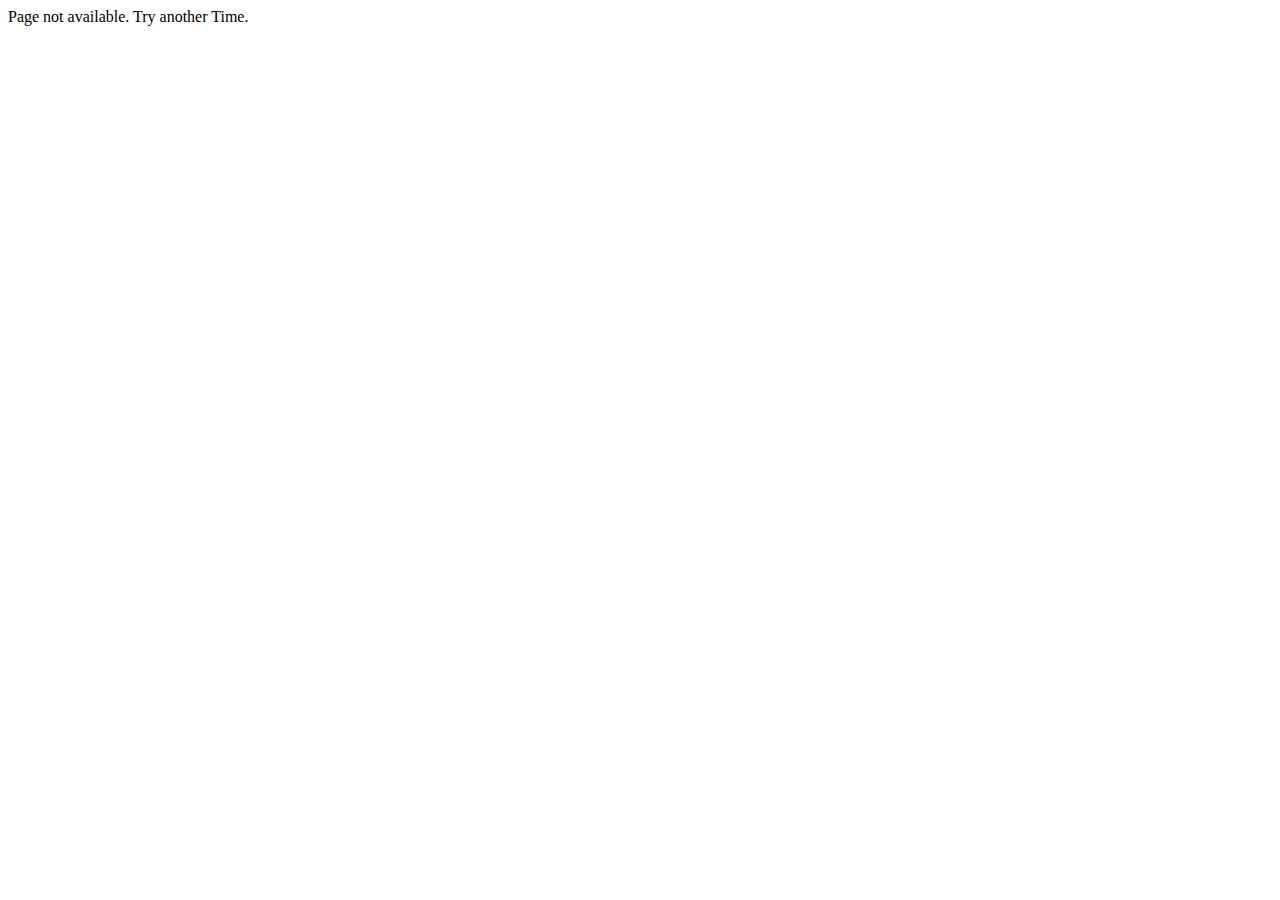
==== services.html @ 03a9dbe8 "added more functionalities" ====
<!DOCTYPE html>
<html lang="en">
<head>
    <meta charset="UTF-8">
    <meta name="viewport" content="width=device-width, initial-scale=1.0">
    <title>www.services.com</title>
</head>
<body>
    Page not available. Try another Time.
</body>
</html>
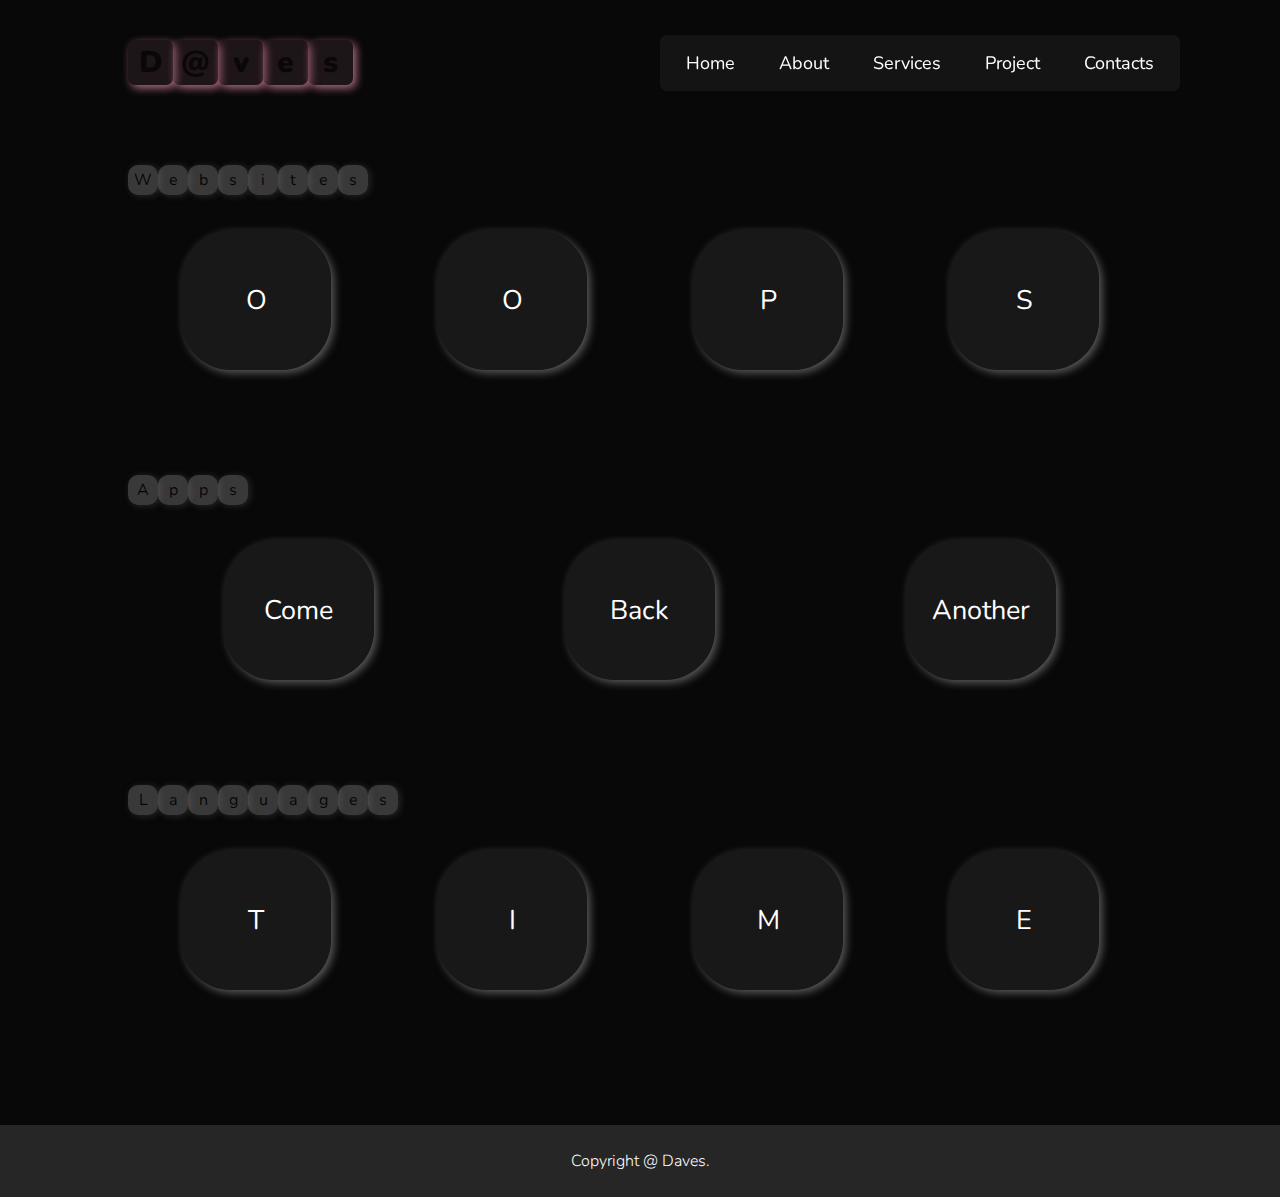
==== commit dd49b7e1: "refractor:added services page" ====
--- a/services.html
+++ b/services.html
@@ -4,8 +4,165 @@
     <meta charset="UTF-8">
     <meta name="viewport" content="width=device-width, initial-scale=1.0">
     <title>www.services.com</title>
+    <link rel="stylesheet" href="css.css">
+    <link rel="shortcut icon" href="images/profile.png" type="image/x-icon">
+    <link rel="preconnect" href="https://fonts.googleapis.com">
+    <link rel="preconnect" href="https://fonts.gstatic.com" crossorigin>
+    <link href="https://fonts.googleapis.com/css2?family=Nunito:ital,wght@1,700&display=swap" rel="stylesheet">
+    <style>
+        .logo{
+        width:80px;
+        background-color: #535151b7;
+        border-radius: 60%;
+        }
+    </style>
 </head>
 <body>
-    Page not available. Try another Time.
+        <div class="navbar"> 
+            <nav>
+                <div class="my name">
+                    <div class="d me">
+                        D
+                    </div>
+                    <div class="a me">
+                        @
+                    </div>
+                    <div class="v me">
+                        v
+                    </div>
+                    <div class="e me">
+                        e
+                    </div>
+                    <div class="s me">
+                        s
+                    </div>
+                </div>
+                <div class="tags">
+                    <ul id="ul">
+                        <li><a href="index.html#">Home</a></li>
+                        <li><a href="index.html#about">About</a></li>
+                        <li><a href="index.html#services">Services</a></li>
+                        <li><a href="index.html#project">Project</a></li>
+                        <li><a href="index.html#content">Contacts</a></li>
+                        <img src="images/close_icon.png" alt="" id="hide" class="navbtn" onclick="hideNav()">
+                    </ul>
+                    <img src="images/menu_icon.png" alt="" id="show" class="navbtn" onclick="showNav()">
+                </div>
+            </nav>
+        </div>
+        <div class="container">
+            <!-- ---------my name------- -->
+            <!-- <div class="my name">
+                <div class="d me">
+                    D
+                </div>
+                <div class="a me">
+                    @
+                </div>
+                <div class="v me">
+                    v
+                </div>
+                <div class="e me">
+                    e
+                </div>
+                <div class="s me">
+                    s
+                </div>
+            </div> -->
+
+            <!-- ---------service name(web) ------- -->
+            <div id="web">
+                <div class="service_name name">
+                    <div class="w me">W</div>
+                    <div class="e me">e</div>
+                    <div class="b me">b</div>
+                    <div class="s me">s</div>
+                    <div class="i me">i</div>
+                    <div class="t me">t</div>
+                    <div class="e me">e</div>
+                    <div class="s me">s</div>
+                </div>
+                <!-- ----------individual services(web)---------- -->
+                <div class="service website">
+                    <div class="portfolio web ind">O</div>
+                    <div class="facts web ind">O</div>
+                    <div class="church web ind">P</div>
+                    <div class="shopping web ind">S</div>
+                </div>
+            </div>
+        <!-- ----------------------app__------------------------ -->
+            <!-- ---------service name(app) ------- -->
+            <div id="app">
+                <div class="service_name name app">
+                    <div class="a me">
+                        A
+                    </div>
+                    <div class="p me">
+                        p
+                    </div>
+                    <div class="p me">
+                        p
+                    </div>
+                    <div class="s me">
+                        s
+                    </div>
+                    </div>
+                <!-- ----------individual services(app)---------- -->
+        
+                <div class="service application">
+                    <div class="portfolio web ind">Come</div>
+                    <div class="facts web ind">Back</div>
+                    <div class="church web ind">Another</div> 
+
+                </div>
+            </div>
+            <!-- ----------------------languages__------------------------ -->
+            <!-- ---------service name(languages) ------- -->
+            <div id="lang">
+                <div class="service_name name">
+                    <div class="l me">
+                        L
+                    </div>
+                    <div class="a me">
+                        a
+                    </div>
+                    <div class="n me">
+                        n
+                    </div>
+                    <div class="g me">
+                        g
+                    </div>
+                    <div class=" u me">
+                        u
+                    </div>
+                    <div class="a me">
+                        a
+                    </div>
+                    <div class="g me">
+                        g
+                    </div>
+                    <div class="e me">
+                        e
+                    </div>
+                    <div class="s me">
+                        s
+                    </div>
+                </div>
+
+                <!-- ----------individual services(languages)---------- -->
+                
+                <div class="service language">
+                    <div class="python web ind">T</div>
+                    <div class="js web ind">I</div>
+                    <div class="react web ind">M</div>
+                    <div class="church web ind">E</div>
+                
+                </div>
+            </div>
+        </div>
+
+    <div class="footer">
+        <p>Copyright @ Daves.</p>
+    </div>
 </body>
 </html>--- a/css.css
+++ b/css.css
@@ -0,0 +1,551 @@
+*{
+	margin:0;
+	padding:0;
+	font-family: 'Nunito',
+			sans-serif;
+	box-sizing:  border-box;
+}
+
+body{
+	background: #080808;
+	color: #fff;
+}
+
+#header{
+	width: 100%;
+	height: 100vh;
+	background-size: cover;
+	background-repeat: no-repeat;
+}
+
+.container, nav{
+	padding: 10px  10%;}
+
+
+nav{
+	display: flex;
+	align-items: center;
+	justify-content: space-between;
+	flex-wrap: wrap;	
+}
+nav .tags{
+	position: fixed;
+	right: 100px;
+	z-index: 1;
+	padding: 6px;
+	background: #2726266c;
+	border-radius: 7px;
+
+}
+
+.logo{
+	width:130px;
+	background-color: #535151b7;
+	border-radius: 60%;
+}
+nav ul li{
+	display: inline-block;
+	list-style: none;
+	margin: 10px 20px;
+	
+}
+
+nav ul li a{
+	color:#fff;
+	text-decoration: none;
+	font-size: 18px;
+	position: relative;
+	transition: 0.5s;
+}
+nav ul li a::after {
+	content: "";
+	width: 0;
+	height: 3px;
+	background: #ff004f;
+	position: absolute;
+	left: 0; 
+	bottom: -6px;
+	transition: 0.5s;
+}
+nav ul li a:hover::after{
+	width: 100%;
+	
+}
+.navbtn{
+	width: 20px;
+	height: 20px;
+	display: none;
+	color: #fff;
+	background-color: #fff;
+}
+.hresource{
+	/* background: #f14b80; */
+	display: flex;
+	justify-content: space-between;
+}
+.header-text{
+	margin-top: 10%;
+	font-size: 15px;
+}
+.header-text h1{
+	font-family: gabriola;
+	font-size: 50px;
+	margin-top: 20px;
+	font-weight: bold;
+}
+.header-text h1 span{
+	color:#ff004f;
+}
+
+.profile_picture{
+	margin-top: 10px;
+	margin-left: 30px;
+	width: 420px;
+	
+}
+.profile_picture img{
+	border-radius: 20%;
+	width: 100%;
+	transition: all 0.4s;
+}
+.profile_picture img:hover{
+	transform: scale(1.23);
+}
+
+
+
+/* -------------about------ */
+
+#about{
+	padding: 80px 10%;
+	color: #ababab;
+}
+.row{
+	display: flex;
+	justify-content: space-between;
+	flex-wrap: wrap;
+}
+.about-col-1{
+	flex-basis: 35%;
+	background-color: #f192b0;
+	background: url(images/profile.png);
+	background-repeat: no-repeat;
+	background-size: cover;
+}
+.about-col-1 img{
+	width: 100%;
+	border-radius: 15px;
+	display: none;
+}
+
+.about-col-2{
+	flex-basis: 60%;
+
+}
+.subtitle{
+	font-size: 60px;
+	font-weight: 600;
+	color: #fff;
+}
+.tabtitle{
+	display: flex;
+	margin: 20px 0 40px;
+}
+.tablinks{
+	margin-right: 50px;
+	font-size: 18px;
+	font-weight: 500;
+	cursor: pointer;
+	position: relative;
+}
+.tablinks::after{
+	content: "";
+	height: 3px;
+	width: 0;
+	background: #ff004f;
+	position:absolute;
+	left: 0;
+	bottom: -8px;
+	transition: 0.5s;
+}
+.tablinks.active-link::after{
+	width: 100%;
+}
+.tab-contents ul li{
+	list-style-type: none;
+	margin: 10px 0;
+}
+.tab-contents ul li span{
+	color:#f192b0;
+	font-size: 14px;
+}
+.tab-contents{
+	display: none;
+}
+.tab-contents.active-tab{
+	display: block;
+}
+
+/* -------------------services----------- */
+
+#services{
+	padding: 30px 0px;
+}
+.services-list, .work-list{
+	display: grid;
+	grid-template-columns: repeat(auto-fit, minmax(250px, 1fr));
+	grid-gap: 40px;
+	margin-top: 50px;
+	
+
+}
+.services-list div{
+	background: #262626;
+	padding: 40px;
+	font-size: 13px;
+	font-weight: 300;
+	transition: background 0.7s, transform 0.5s;
+	border-radius: 10px;
+}
+.services-list div h2{
+	margin-top: 80px;
+	font-size: 30px;
+	font-weight: 500;
+	margin-bottom: 15px;
+}
+.services-list div a{
+	text-decoration: none;
+	color: #fff;
+	font-size: 12px;
+	margin-top: 20px;
+	display: inline-block;
+	padding: 4px;
+	background: #8d7f84;
+	border-radius: 4px;
+	box-shadow: 2px 2px 2px rgba(0,0,0,0.5);
+}
+
+.services-list div:hover{
+	background: #ff004f;
+	transform: translate3d(-10px, -12px, 0);
+}
+.services-list div:hover a{
+	background: #f192b0;
+}
+.services-list div a:hover {
+	background: #f03d76;
+}
+/* what I do */
+#project{
+	padding: 50px 0;
+}
+.work{
+	border-radius: 10px;
+	position: relative;
+	overflow: hidden;
+	height: 80%;
+}
+.work img{
+	width: 100%;
+	border-radius: 10px;
+	display: block;
+	height: 100%;
+	transition: transform 0.5s;
+}
+.work:hover{
+	display: block;
+}
+
+.layer{
+	width: 100%;
+	height: 0;
+	background: linear-gradient(rgba(0,0,0,0.5), #ff004f);
+	border-radius: 10px;
+	position: absolute;
+	bottom: 0;
+	left: 0;
+	display: flex;
+	align-items: center;
+	justify-content: center;
+	flex-direction: column;
+	padding: 0 40px;
+	text-align: center;
+	font-size: 14px;
+	transition: height 0.5s;
+}
+
+.layer h3{
+	font-weight: 500;
+	margin-bottom: 20px;
+}
+.layer a{
+	margin-top: 20px;
+	color: #ff004f;
+	text-decoration: none;
+	font-size: 18px;
+	line-height: 60px;
+	background: #fff;
+	width: 60px;
+	height: 60px;
+	border-radius: 50%;
+	text-align: center;
+}
+.work:hover > img{
+	transform: scale(1.1);
+}
+.work:hover .layer{
+	height: 100%;
+}
+
+.layer img{
+	transition: all 0.5s;
+}
+
+.layer img:hover {
+	transform: scale(0.95);
+}
+
+.btn{
+	display: block;
+	margin: 50px auto;
+	width: fit-content;
+	border: 1px solid #f14b80;
+	padding: 14px 50px;
+	border-radius: 6px;
+	background: #f14b80;
+	text-decoration: none;
+	color: #fff;
+	transition: background 0.5s;
+}
+.btn:hover{
+	background-color: #ff004f;
+}
+/* -------content------- */
+.contact-left img{
+	margin-right: 15px;
+	width: 25px;
+	height: 25px;
+	border-radius: 10px;
+}
+.contact-left{
+	flex-basis: 35%;
+}
+.contact-left .btn{
+	pointer-events: none;
+}
+
+.contact-right{
+	flex-basis: 60%;
+}
+.contact-left p{
+	margin-top: 30px;
+}
+.info{
+	margin-top: 30px;
+}
+.info img{
+	display: inline-block;
+	transition: transform 0.5s;
+}
+.info img:hover{
+	transform:translateY(-4px);
+}
+.contact-right form{
+	width: 100%;
+}
+form input, form textarea{
+	width: 100%;
+	border:0;
+	outline: none;
+	background: #262626;
+	padding: 15px;
+	margin: 15px 0;
+	color: #fff;
+	font-size: 18px;
+	border-radius: 6px;
+	resize:none;
+}
+form .btn{
+	margin: 20px 0;
+	padding: 14px 60px;
+	cursor: pointer;
+	font-size: 18px;
+	
+}
+
+/* ------------------footer---------------- */
+.footer{
+	width: 100%;
+	text-align: center;
+	padding: 25px 0;
+	background: #262626;
+	font-weight: 300;
+	margin-top: 20px;
+}
+
+
+
+
+/* -----------+___________SERVICES.HTML_________+---------------------------- */
+
+.service, .name {
+	display: flex;
+	flex-wrap: wrap;
+	margin: 30px 0;
+	align-items: center;
+}
+
+.name .me {
+	display: flex;
+	align-items: center;
+	justify-content: center;
+	height: 30px;
+	width: 30px;
+	background: #4d313b54;
+	border-radius: 7px;
+	box-shadow: 3px 3px 9px #f192b0bb;
+	color: #000000e7;
+
+}
+.my .me {
+	height: 45px;
+	width: 45px;
+	font-size: 30px;
+	color: #000000ab;
+	font-weight: 900;
+}
+
+#web, #app, #lang{
+	margin-bottom: 100px;
+}
+
+/* .service_name{
+	background: #4242425b;
+	border-radius: 7px;
+	box-shadow: 3px 3px 9px #8b797f7c;
+} */
+.service_name .me{
+	background: #9492925b;
+	border-radius: 10px;
+	box-shadow: 2px 1px 7px #4b4a4b7c;
+}
+.service{
+	justify-content: space-around;
+}
+
+.service .ind{
+	margin:5px;
+	height: 140px;
+	width: 150px;
+	background: #2e2e2e70;
+	border-radius: 50px;
+	box-shadow: 3px 3px 9px #5c5a5b;
+	transition: all 0.3s ease-in-out;
+	display: flex;
+	justify-content: center;
+	align-items: center;
+	font-size: 27px;
+}
+
+.service .ind:hover{
+	background: #2e2e2e27;
+	transform:skew(-1deg ,-1deg);
+	font-size: 38px;
+	border-radius: 7px;
+}
+
+
+
+
+
+
+
+/* -----------------------------for small screen--------------------------------- */ 
+@media only screen and (max-width: 810px){
+	#header{
+		background: url("images/serious.jpg");
+		background-repeat: no-repeat;
+		background-position: 110px 100px;
+		background-size: contain;
+	}
+	.profile_picture{
+		display: none;
+	}
+	.container{
+		padding: 0;
+		margin: 10px;
+	}
+
+	.header-text{
+		margin: 0;
+		padding: 0;
+		width:210px;
+		height: fit-content;
+		overflow: hidden;
+		border-radius: 10px;
+		font-size: 16px;
+		background: #313131;
+	}
+	.header-text h1{
+		font-size: 30px;
+	}
+	.header-text > p{
+		font-style: italic;
+	}
+	.navbtn{
+		display: block;
+	}
+	#show{
+		position: fixed;
+		right: 12px;
+		top: 12px;
+	}
+	nav ul{
+		background: #ff004f;
+		position: fixed;
+		top: 0;
+		right: -200px;
+		width: 200px;
+		height: 100vh;
+		padding-top: 50px;
+		z-index: 2;
+	}
+	nav ul li{
+		display: block;
+		margin: 25px;
+	}
+	nav ul .navbtn{
+		position: absolute;
+		top: 25px;
+		left: 25px;
+		cursor: pointer;
+	}
+	/* -----------about responsive -------- */
+	.about-col-1 img{
+		width: 320px;
+		height: auto;
+	}
+}
+
+
+
+
+
+
+
+/* optional
+.right {
+	position: absolute;
+	left: 0px;
+	width: 250px;
+	border: 3px solid #73AD21;
+	padding: 10px;
+  }  
+div.right::first-line {
+	color: #0000ff;
+	font-variant: small-caps;
+  }
+div.right::first-letter {
+	color: #ff0000;
+	font-size: xx-large;
+  } */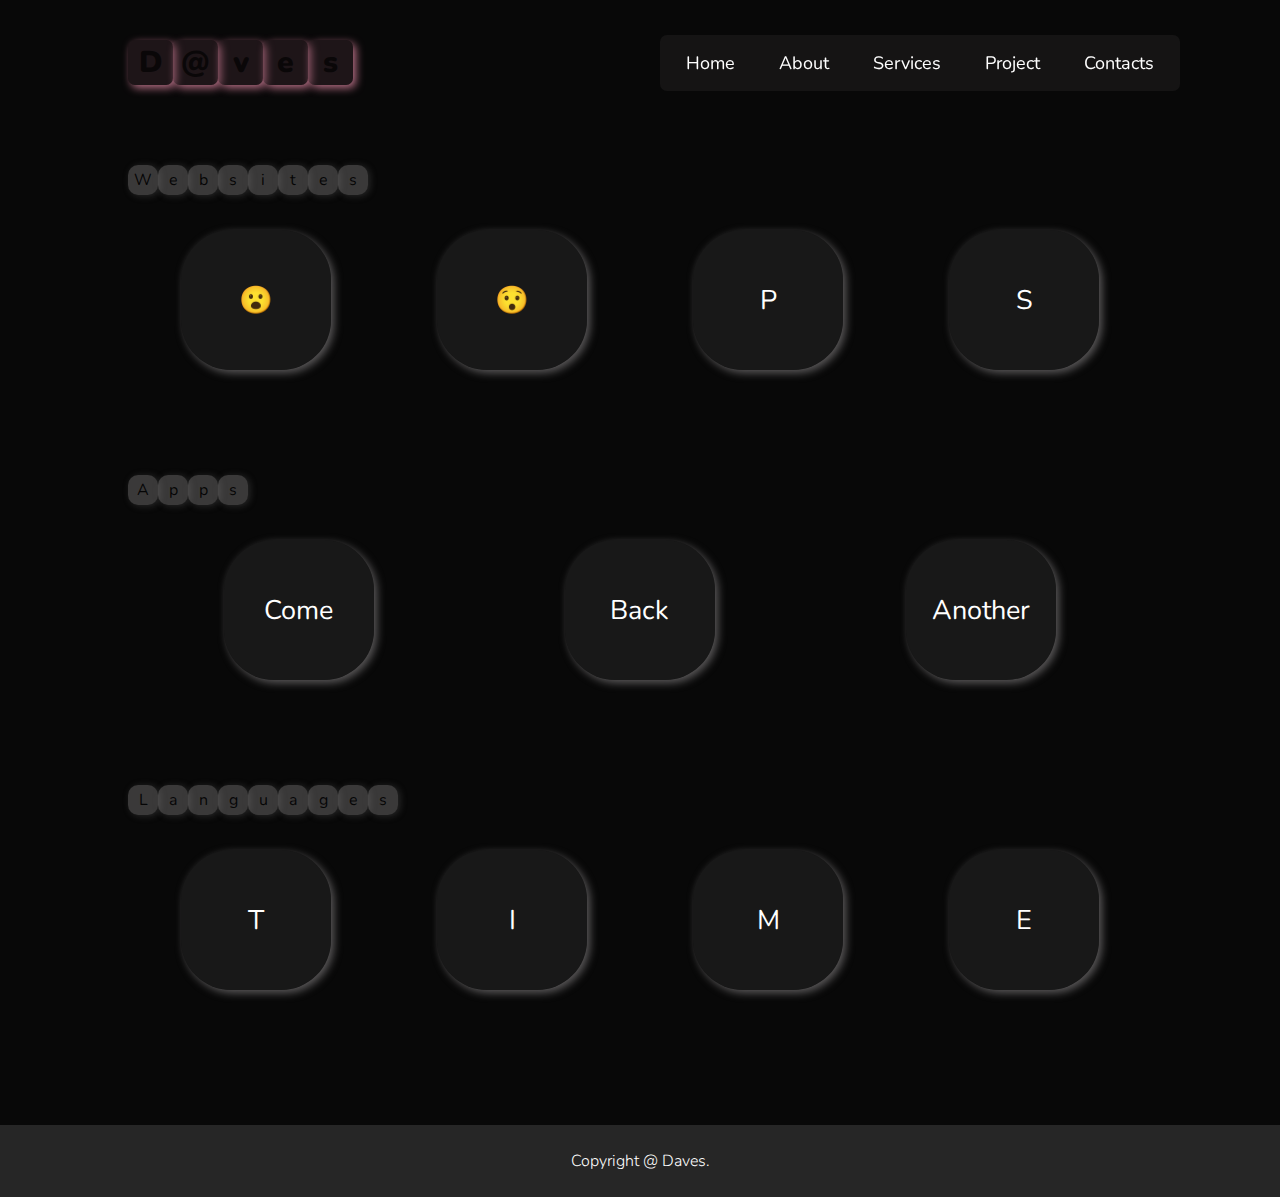
==== commit 48f028c0: "adding emojis" ====
--- a/services.html
+++ b/services.html
@@ -84,8 +84,8 @@
                 </div>
                 <!-- ----------individual services(web)---------- -->
                 <div class="service website">
-                    <div class="portfolio web ind">O</div>
-                    <div class="facts web ind">O</div>
+                    <div class="portfolio web ind">&#x1F62E;</div>
+                    <div class="facts web ind">&#128559;</div>
                     <div class="church web ind">P</div>
                     <div class="shopping web ind">S</div>
                 </div>
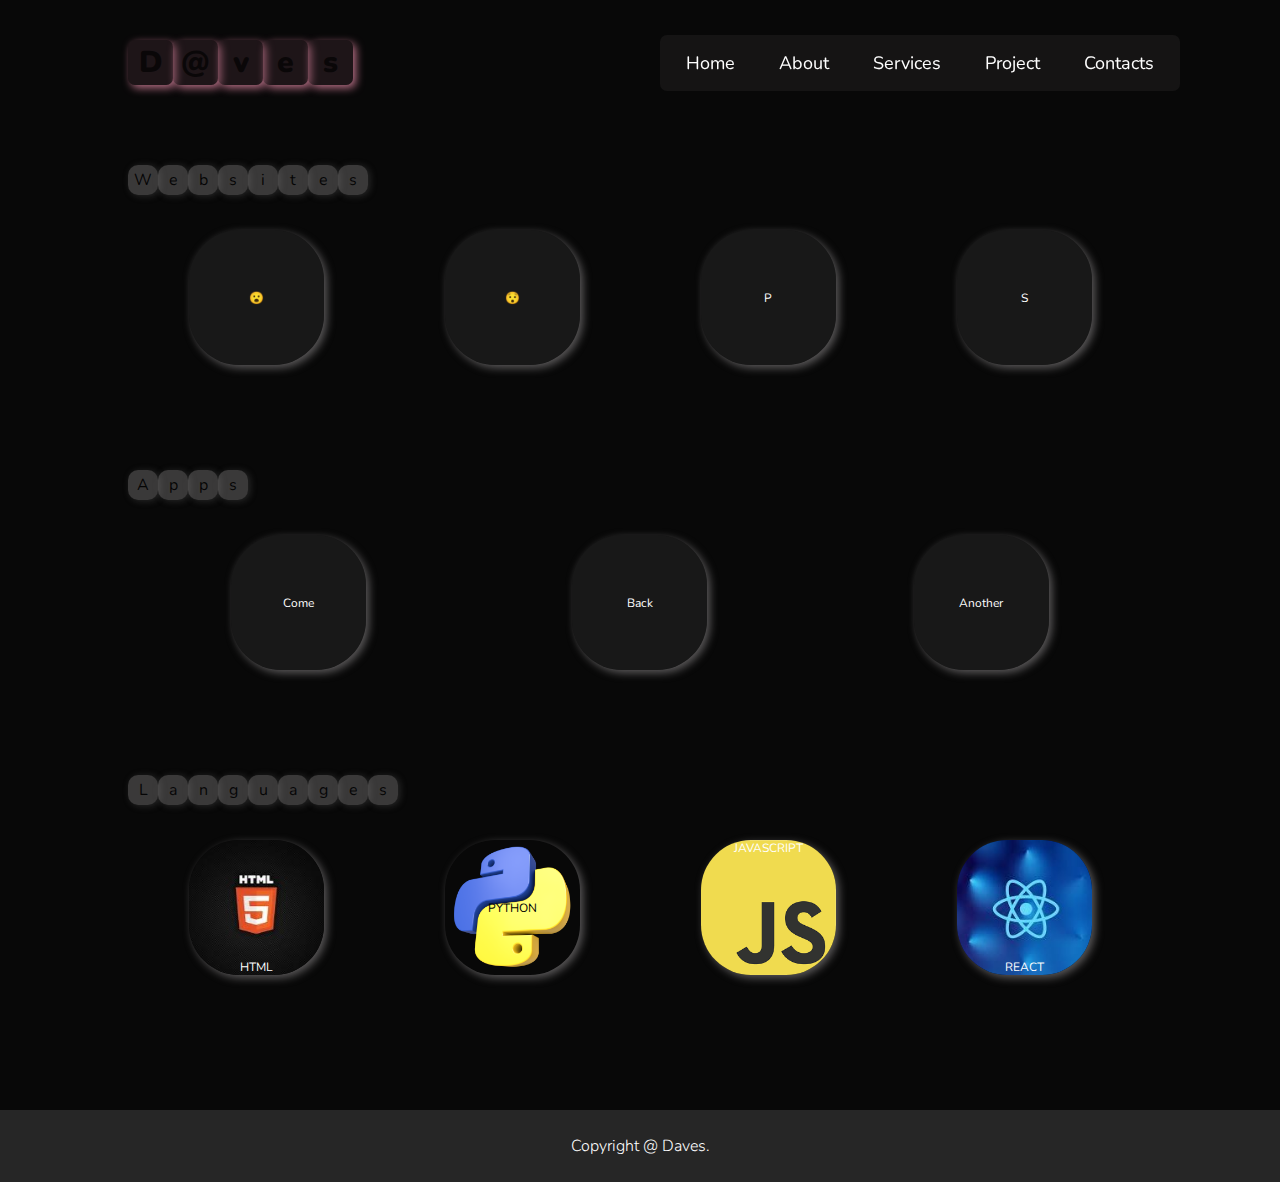
==== commit d1c097c5: "apps section in services.html" ====
--- a/services.html
+++ b/services.html
@@ -152,10 +152,10 @@
                 <!-- ----------individual services(languages)---------- -->
                 
                 <div class="service language">
-                    <div class="python web ind">T</div>
-                    <div class="js web ind">I</div>
-                    <div class="react web ind">M</div>
-                    <div class="church web ind">E</div>
+                    <div class="html web ind">HTML</div>
+                    <div class="python web ind">PYTHON</div>
+                    <div class="js web ind">JAVASCRIPT</div>
+                    <div class="react web ind">REACT</div>
                 
                 </div>
             </div>
@@ -164,5 +164,8 @@
     <div class="footer">
         <p>Copyright @ Daves.</p>
     </div>
+    <script src="js.js">
+
+    </script>
 </body>
 </html>--- a/css.css
+++ b/css.css
@@ -13,7 +13,7 @@
 
 #header{
 	width: 100%;
-	height: 100vh;
+	/* height: 100vh; */
 	background-size: cover;
 	background-repeat: no-repeat;
 }
@@ -127,8 +127,6 @@
 }
 .about-col-1{
 	flex-basis: 35%;
-	background-color: #f192b0;
-	background: url(images/profile.png);
 	background-repeat: no-repeat;
 	background-size: cover;
 }
@@ -145,7 +143,6 @@
 .subtitle{
 	font-size: 60px;
 	font-weight: 600;
-	color: #fff;
 }
 .tabtitle{
 	display: flex;
@@ -312,7 +309,7 @@
 	border: 1px solid #f14b80;
 	padding: 14px 50px;
 	border-radius: 6px;
-	background: #f14b80;
+	background: #00000057;
 	text-decoration: none;
 	color: #fff;
 	transition: background 0.5s;
@@ -330,9 +327,7 @@
 .contact-left{
 	flex-basis: 35%;
 }
-.contact-left .btn{
-	pointer-events: none;
-}
+
 
 .contact-right{
 	flex-basis: 60%;
@@ -435,8 +430,8 @@
 
 .service .ind{
 	margin:5px;
-	height: 140px;
-	width: 150px;
+	height: 135px;
+	width: 135px;
 	background: #2e2e2e70;
 	border-radius: 50px;
 	box-shadow: 3px 3px 9px #5c5a5b;
@@ -444,47 +439,78 @@
 	display: flex;
 	justify-content: center;
 	align-items: center;
-	font-size: 27px;
+	font-size: 12px;
 }
 
 .service .ind:hover{
-	background: #2e2e2e27;
 	transform:skew(-1deg ,-1deg);
-	font-size: 38px;
+	font-size: 20px;
 	border-radius: 7px;
 }
 
-
-
-
+.service .python{
+	background: url('images/python.webp');
+	background-repeat: no-repeat;
+	background-size: cover;
+	color: #000000;
+}
+.service .react{
+	background: url('images/react.jpeg');
+	background-repeat: no-repeat;
+		background-size: cover;
+		display: flex;
+		align-items: end;
+}
+.service .html {
+	background: url('images/html.jpeg');
+	background-repeat: no-repeat;
+	background-size: cover;
+	display: flex;
+	align-items: end;
+}
+.service .js {
+	background: url('images/js.png');
+	background-repeat: no-repeat;
+	background-size:cover;
+	display: flex;
+	align-items: start;
+}
 
 
 
 /* -----------------------------for small screen--------------------------------- */ 
-@media only screen and (max-width: 810px){
+@media only screen and (max-width: 821px){
 	#header{
+		height: 45vh;
+	}
+	.profile_picture{
+		display: none;
+	}
+	.container{
+		padding: 0;
+		margin: 12px 40px;
+		
+	}
+	.adjust{
+		height: auto;
+	}
+	.hresource{
 		background: url("images/serious.jpg");
 		background-repeat: no-repeat;
-		background-position: 110px 100px;
-		background-size: contain;
-	}
-	.profile_picture{
-		display: none;
-	}
-	.container{
-		padding: 0;
-		margin: 10px;
-	}
-
+		background-position:center;
+		background-size:90%;
+		display: block;
+		height: 100%;
+		margin: 0 -1%;
+	}
 	.header-text{
-		margin: 0;
-		padding: 0;
-		width:210px;
-		height: fit-content;
+		margin: 10px 5%;
+		padding: 50px;
+		height: 150%;
 		overflow: hidden;
-		border-radius: 10px;
+		border-radius: 2px;
 		font-size: 16px;
-		background: #313131;
+		background: #31313186;
 	}
 	.header-text h1{
 		font-size: 30px;
@@ -500,29 +526,41 @@
 		right: 12px;
 		top: 12px;
 	}
+	.logo{
+		width: 80px;
+	}
 	nav ul{
-		background: #ff004f;
+		background: #333131;
+		
 		position: fixed;
 		top: 0;
 		right: -200px;
 		width: 200px;
-		height: 100vh;
 		padding-top: 50px;
 		z-index: 2;
+		border-radius: 8px;
 	}
 	nav ul li{
 		display: block;
-		margin: 25px;
-	}
+		margin: 7px;
+		padding: 13px;
+		background: #0000005b;
+		border-radius: 8px;
+	}
+	
 	nav ul .navbtn{
 		position: absolute;
 		top: 25px;
 		left: 25px;
 		cursor: pointer;
 	}
+
+	.row{
+		display: block;
+	}
 	/* -----------about responsive -------- */
+
 	.about-col-1 img{
-		width: 320px;
 		height: auto;
 	}
 }
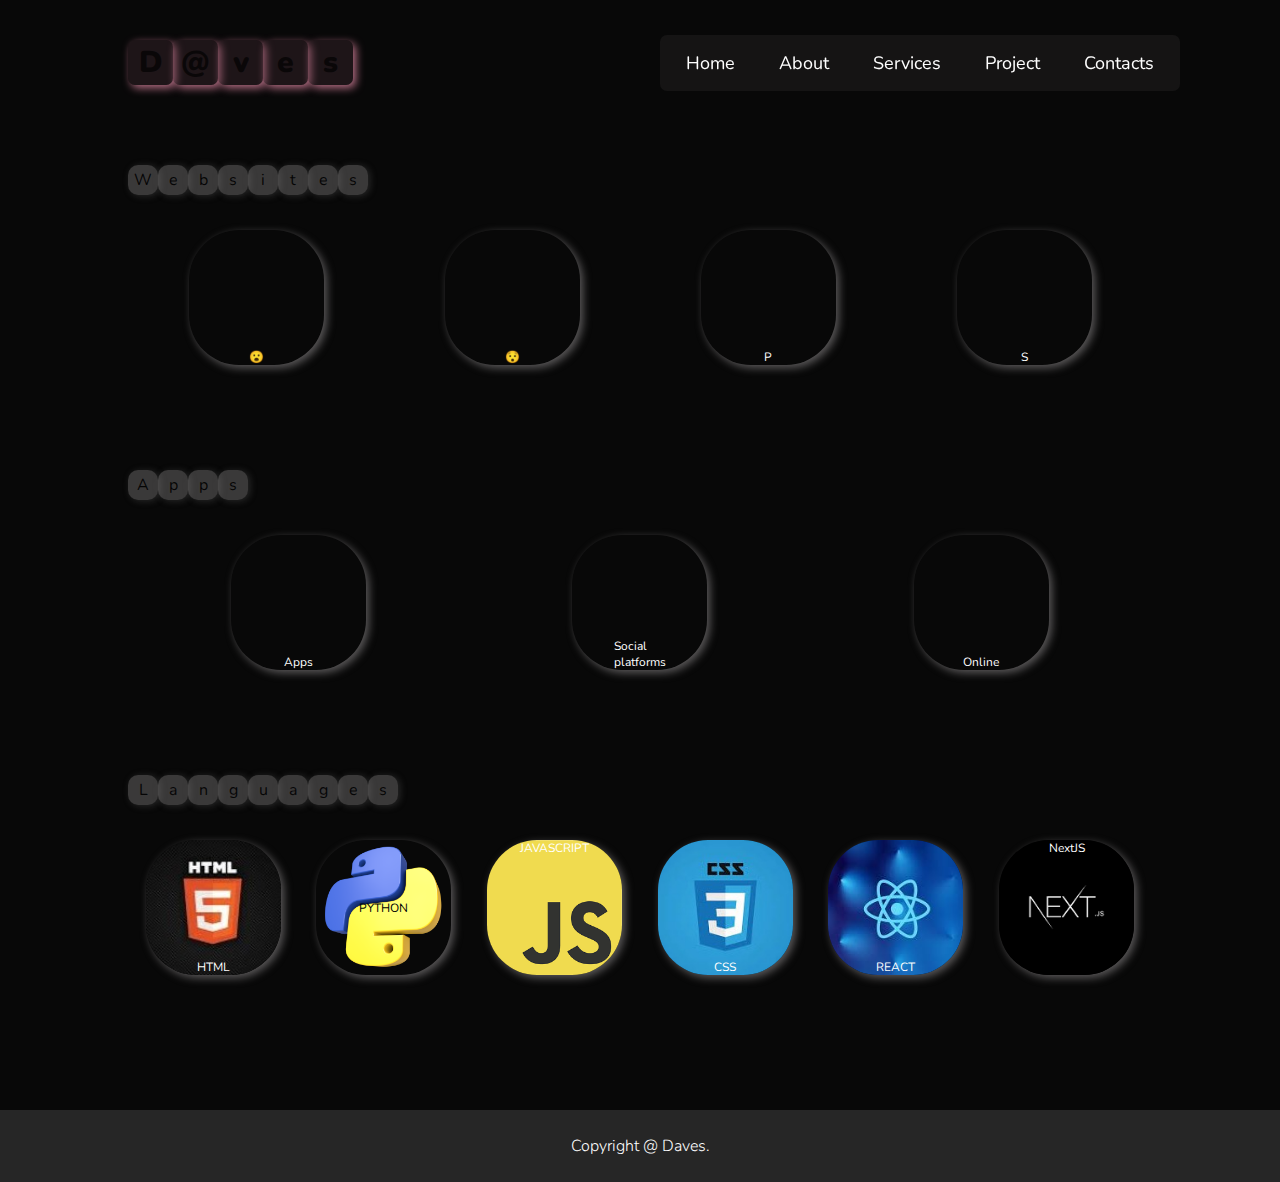
==== commit 1c725d7e: "more languages" ====
--- a/services.html
+++ b/services.html
@@ -1,171 +1,173 @@
-<!DOCTYPE html>
-<html lang="en">
-<head>
-    <meta charset="UTF-8">
-    <meta name="viewport" content="width=device-width, initial-scale=1.0">
-    <title>www.services.com</title>
-    <link rel="stylesheet" href="css.css">
-    <link rel="shortcut icon" href="images/profile.png" type="image/x-icon">
-    <link rel="preconnect" href="https://fonts.googleapis.com">
-    <link rel="preconnect" href="https://fonts.gstatic.com" crossorigin>
-    <link href="https://fonts.googleapis.com/css2?family=Nunito:ital,wght@1,700&display=swap" rel="stylesheet">
-    <style>
-        .logo{
-        width:80px;
-        background-color: #535151b7;
-        border-radius: 60%;
-        }
-    </style>
-</head>
-<body>
-        <div class="navbar"> 
-            <nav>
-                <div class="my name">
-                    <div class="d me">
-                        D
-                    </div>
-                    <div class="a me">
-                        @
-                    </div>
-                    <div class="v me">
-                        v
-                    </div>
-                    <div class="e me">
-                        e
-                    </div>
-                    <div class="s me">
-                        s
-                    </div>
-                </div>
-                <div class="tags">
-                    <ul id="ul">
-                        <li><a href="index.html#">Home</a></li>
-                        <li><a href="index.html#about">About</a></li>
-                        <li><a href="index.html#services">Services</a></li>
-                        <li><a href="index.html#project">Project</a></li>
-                        <li><a href="index.html#content">Contacts</a></li>
-                        <img src="images/close_icon.png" alt="" id="hide" class="navbtn" onclick="hideNav()">
-                    </ul>
-                    <img src="images/menu_icon.png" alt="" id="show" class="navbtn" onclick="showNav()">
-                </div>
-            </nav>
-        </div>
-        <div class="container">
-            <!-- ---------my name------- -->
-            <!-- <div class="my name">
-                <div class="d me">
-                    D
-                </div>
-                <div class="a me">
-                    @
-                </div>
-                <div class="v me">
-                    v
-                </div>
-                <div class="e me">
-                    e
-                </div>
-                <div class="s me">
-                    s
-                </div>
-            </div> -->
-
-            <!-- ---------service name(web) ------- -->
-            <div id="web">
-                <div class="service_name name">
-                    <div class="w me">W</div>
-                    <div class="e me">e</div>
-                    <div class="b me">b</div>
-                    <div class="s me">s</div>
-                    <div class="i me">i</div>
-                    <div class="t me">t</div>
-                    <div class="e me">e</div>
-                    <div class="s me">s</div>
-                </div>
-                <!-- ----------individual services(web)---------- -->
-                <div class="service website">
-                    <div class="portfolio web ind">&#x1F62E;</div>
-                    <div class="facts web ind">&#128559;</div>
-                    <div class="church web ind">P</div>
-                    <div class="shopping web ind">S</div>
-                </div>
-            </div>
-        <!-- ----------------------app__------------------------ -->
-            <!-- ---------service name(app) ------- -->
-            <div id="app">
-                <div class="service_name name app">
-                    <div class="a me">
-                        A
-                    </div>
-                    <div class="p me">
-                        p
-                    </div>
-                    <div class="p me">
-                        p
-                    </div>
-                    <div class="s me">
-                        s
-                    </div>
-                    </div>
-                <!-- ----------individual services(app)---------- -->
-        
-                <div class="service application">
-                    <div class="portfolio web ind">Come</div>
-                    <div class="facts web ind">Back</div>
-                    <div class="church web ind">Another</div> 
-
-                </div>
-            </div>
-            <!-- ----------------------languages__------------------------ -->
-            <!-- ---------service name(languages) ------- -->
-            <div id="lang">
-                <div class="service_name name">
-                    <div class="l me">
-                        L
-                    </div>
-                    <div class="a me">
-                        a
-                    </div>
-                    <div class="n me">
-                        n
-                    </div>
-                    <div class="g me">
-                        g
-                    </div>
-                    <div class=" u me">
-                        u
-                    </div>
-                    <div class="a me">
-                        a
-                    </div>
-                    <div class="g me">
-                        g
-                    </div>
-                    <div class="e me">
-                        e
-                    </div>
-                    <div class="s me">
-                        s
-                    </div>
-                </div>
-
-                <!-- ----------individual services(languages)---------- -->
-                
-                <div class="service language">
-                    <div class="html web ind">HTML</div>
-                    <div class="python web ind">PYTHON</div>
-                    <div class="js web ind">JAVASCRIPT</div>
-                    <div class="react web ind">REACT</div>
-                
-                </div>
-            </div>
-        </div>
-
-    <div class="footer">
-        <p>Copyright @ Daves.</p>
-    </div>
-    <script src="js.js">
-
-    </script>
-</body>
+<!DOCTYPE html>
+<html lang="en">
+<head>
+    <meta charset="UTF-8">
+    <meta name="viewport" content="width=device-width, initial-scale=1.0">
+    <title>www.services.com</title>
+    <link rel="stylesheet" href="css.css">
+    <link rel="shortcut icon" href="images/letterdd.png" type="image/x-icon">
+    <link rel="preconnect" href="https://fonts.googleapis.com">
+    <link rel="preconnect" href="https://fonts.gstatic.com" crossorigin>
+    <link href="https://fonts.googleapis.com/css2?family=Nunito:ital,wght@1,700&display=swap" rel="stylesheet">
+    <style>
+        .logo{
+        width:80px;
+        background-color: #535151b7;
+        border-radius: 60%;
+        }
+    </style>
+</head>
+<body>
+        <div class="navbar"> 
+            <nav>
+                <div class="my name">
+                    <div class="d me">
+                        D
+                    </div>
+                    <div class="a me">
+                        @
+                    </div>
+                    <div class="v me">
+                        v
+                    </div>
+                    <div class="e me">
+                        e
+                    </div>
+                    <div class="s me">
+                        s
+                    </div>
+                </div>
+                <div class="tags">
+                    <ul id="ul">
+                        <li><a href="index.html#">Home</a></li>
+                        <li><a href="index.html#about">About</a></li>
+                        <li><a href="index.html#services">Services</a></li>
+                        <li><a href="index.html#project">Project</a></li>
+                        <li><a href="index.html#content">Contacts</a></li>
+                        <img src="images/close_icon.png" alt="" id="hide" class="navbtn" onclick="hideNav()">
+                    </ul>
+                    <img src="images/menu_icon.png" alt="" id="show" class="navbtn" onclick="showNav()">
+                </div>
+            </nav>
+        </div>
+        <div class="container">
+            <!-- ---------my name------- -->
+            <!-- <div class="my name">
+                <div class="d me">
+                    D
+                </div>
+                <div class="a me">
+                    @
+                </div>
+                <div class="v me">
+                    v
+                </div>
+                <div class="e me">
+                    e
+                </div>
+                <div class="s me">
+                    s
+                </div>
+            </div> -->
+
+            <!-- ---------service name(web) ------- -->
+            <div id="web">
+                <div class="service_name name">
+                    <div class="w me">W</div>
+                    <div class="e me">e</div>
+                    <div class="b me">b</div>
+                    <div class="s me">s</div>
+                    <div class="i me">i</div>
+                    <div class="t me">t</div>
+                    <div class="e me">e</div>
+                    <div class="s me">s</div>
+                </div>
+                <!-- ----------individual services(web)---------- -->
+                <div class="service website">
+                    <div class="portfolio web ind">&#x1F62E;</div>
+                    <div class="facts web ind">&#128559;</div>
+                    <div class="church web ind">P</div>
+                    <div class="shopping web ind">S</div>
+                </div>
+            </div>
+        <!-- ----------------------app__------------------------ -->
+            <!-- ---------service name(app) ------- -->
+            <div id="app">
+                <div class="service_name name app">
+                    <div class="a me">
+                        A
+                    </div>
+                    <div class="p me">
+                        p
+                    </div>
+                    <div class="p me">
+                        p
+                    </div>
+                    <div class="s me">
+                        s
+                    </div>
+                    </div>
+                <!-- ----------individual services(app)---------- -->
+        
+                <div class="service application">
+                    <div class="online_app web ind">Apps</div>
+                    <div class="social web ind">Social<br>platforms</div>
+                    <div class="church web ind">Online</div> 
+
+                </div>
+            </div>
+            <!-- ----------------------languages__------------------------ -->
+            <!-- ---------service name(languages) ------- -->
+            <div id="lang">
+                <div class="service_name name">
+                    <div class="l me">
+                        L
+                    </div>
+                    <div class="a me">
+                        a
+                    </div>
+                    <div class="n me">
+                        n
+                    </div>
+                    <div class="g me">
+                        g
+                    </div>
+                    <div class=" u me">
+                        u
+                    </div>
+                    <div class="a me">
+                        a
+                    </div>
+                    <div class="g me">
+                        g
+                    </div>
+                    <div class="e me">
+                        e
+                    </div>
+                    <div class="s me">
+                        s
+                    </div>
+                </div>
+
+                <!-- ----------individual services(languages)---------- -->
+                
+                <div class="service language">
+                    <div class="html web ind">HTML</div>
+                    <div class="python web ind">PYTHON</div>
+                    <div class="js web ind">JAVASCRIPT</div>
+                    <div class="css web ind">CSS</div>
+                    <div class="react web ind">REACT</div>
+                    <div class="nextjs web ind">NextJS</div>
+                
+                </div>
+            </div>
+        </div>
+
+    <div class="footer">
+        <p>Copyright @ Daves.</p>
+    </div>
+    <script src="js.js">
+
+    </script>
+</body>
 </html>--- a/css.css
+++ b/css.css
@@ -1,9 +1,12 @@
+
 *{
 	margin:0;
 	padding:0;
 	font-family: 'Nunito',
 			sans-serif;
 	box-sizing:  border-box;
+	scroll-behavior: smooth;
+	transition: all 0.8s;
 }
 
 body{
@@ -35,7 +38,11 @@
 	padding: 6px;
 	background: #2726266c;
 	border-radius: 7px;
-
+}
+@media screen and (min-width: 830px) {
+	nav .tags{
+		backdrop-filter: blur(2.5px);
+	}
 }
 
 .logo{
@@ -71,6 +78,14 @@
 	width: 100%;
 	
 }
+nav #dark{
+	background-color: transparent;
+	position: fixed;
+	width: 50px;
+	top: 42px;
+	right: 30px;
+	transition: all 0.5s;
+}
 .navbtn{
 	width: 20px;
 	height: 20px;
@@ -100,16 +115,29 @@
 .profile_picture{
 	margin-top: 10px;
 	margin-left: 30px;
-	width: 420px;
+	width: 510px;
+	overflow: hidden;
+		-webkit-mask:
+			linear-gradient(90deg,
+				transparent,
+				rgba(0, 0, 0, 0.849) 40%,
+				rgb(255, 255, 255) 100%,
+				transparent);
+		mask:
+			linear-gradient(90deg,
+				transparent,
+				rgba(0, 0, 0, 0.849) 40%,
+				rgb(255, 255, 255) 100%,
+				transparent);
 	
 }
 .profile_picture img{
-	border-radius: 20%;
+	border-radius: 0 10% 10% 0;
 	width: 100%;
 	transition: all 0.4s;
 }
 .profile_picture img:hover{
-	transform: scale(1.23);
+	transform: perspective(123deg);
 }
 
 
@@ -131,7 +159,7 @@
 	background-size: cover;
 }
 .about-col-1 img{
-	width: 100%;
+	width: 75%;
 	border-radius: 15px;
 	display: none;
 }
@@ -204,12 +232,14 @@
 	transition: background 0.7s, transform 0.5s;
 	border-radius: 10px;
 }
+
 .services-list div h2{
 	margin-top: 80px;
 	font-size: 30px;
 	font-weight: 500;
 	margin-bottom: 15px;
 }
+
 .services-list div a{
 	text-decoration: none;
 	color: #fff;
@@ -381,6 +411,32 @@
 
 
 
+
+
+
+
+
+
+
+
+
+
+
+
+
+
+
+
+
+
+
+
+
+
+
+
+
+
 /* -----------+___________SERVICES.HTML_________+---------------------------- */
 
 .service, .name {
@@ -428,7 +484,7 @@
 	justify-content: space-around;
 }
 
-.service .ind{
+.service .web{
 	margin:5px;
 	height: 135px;
 	width: 135px;
@@ -442,12 +498,61 @@
 	font-size: 12px;
 }
 
-.service .ind:hover{
+.service .web:hover{
 	transform:skew(-1deg ,-1deg);
 	font-size: 20px;
 	border-radius: 7px;
 }
-
+/* ----------------SITES-------------- */
+.service .portfolio {
+	background: url('images/profile.png');
+	background-repeat: no-repeat;
+	background-size: cover;
+	display: flex;
+	align-items: end;
+}
+.service .facts {
+	background: url('images/chrome.png');
+	background-repeat: no-repeat;
+	background-size: cover;
+	display: flex;
+	align-items: end;
+}
+.service .church {
+	background: url('images/imerging_apps.png');
+	background-repeat: no-repeat;
+	background-size: cover;
+	background-position: left;
+	display: flex;
+	align-items: end;
+}
+.service .shopping {
+	background: url('images/cart2.jpeg');
+	background-repeat: no-repeat;
+	background-size: cover;
+	display: flex;
+	align-items: end;
+}
+
+/* ----------------APPS-------------- */
+.service .online_app {
+	background: url('images/appstore.jpeg');
+	background-repeat: no-repeat;
+	background-size: cover;
+	display: flex;
+	align-items: end;
+}
+.service .social {
+	background: url('images/browsers.png');
+	background-repeat: no-repeat;
+	background-size: cover;
+	display: flex;
+	align-items: end;
+	color: #ffffff;
+}
+
+
+/* ----------------LANGUAGES-------------- */
 .service .python{
 	background: url('images/python.webp');
 	background-repeat: no-repeat;
@@ -457,9 +562,9 @@
 .service .react{
 	background: url('images/react.jpeg');
 	background-repeat: no-repeat;
-		background-size: cover;
-		display: flex;
-		align-items: end;
+	background-size: cover;
+	display: flex;
+	align-items: end;
 }
 .service .html {
 	background: url('images/html.jpeg');
@@ -476,6 +581,21 @@
 	align-items: start;
 }
 
+
+.service .css {
+	background: url('images/css_image.jpeg');
+	background-repeat: no-repeat;
+	background-size: cover;
+	display: flex;
+	align-items: flex-end;
+}
+.service .nextjs {
+	background: url('images/nextjs.png');
+	background-repeat: no-repeat;
+	background-size:cover;
+	display: flex;
+	align-items: flex-start;
+}
 
 
 /* -----------------------------for small screen--------------------------------- */ 
@@ -524,20 +644,31 @@
 	#show{
 		position: fixed;
 		right: 12px;
-		top: 12px;
+		top: 21.5px;
+		padding: 0px;
+		width: 27px;
+		height: 27px;
+		border-radius: 5px;
+		background-color: transparent;
+		/* z-index: 999; */
+	}
+	#tags{
+		padding: 0;
+	}
+	#show:hover{
+
+		cursor: pointer;
 	}
 	.logo{
 		width: 80px;
 	}
 	nav ul{
 		background: #333131;
-		
 		position: fixed;
 		top: 0;
 		right: -200px;
 		width: 200px;
 		padding-top: 50px;
-		z-index: 2;
 		border-radius: 8px;
 	}
 	nav ul li{
@@ -547,7 +678,7 @@
 		background: #0000005b;
 		border-radius: 8px;
 	}
-	
+
 	nav ul .navbtn{
 		position: absolute;
 		top: 25px;
@@ -555,18 +686,64 @@
 		cursor: pointer;
 	}
 
+	nav #dark{
+		top: 10px;
+		right: 50px;
+		z-index: 1;
+		backdrop-filter: blur(1px);
+	}
+	
+
 	.row{
 		display: block;
 	}
+
 	/* -----------about responsive -------- */
-
-	.about-col-1 img{
+	.subtitle{
+		font-size: 30px;
+	}
+	.subtitle p{
+		font: 17px;
+	}
+	.about-col-1{
+		
+		width: 32%;
+		border-radius: 15px;
+		display: none;
+		/* margin: auto;
 		height: auto;
-	}
-}
-
-
-
+		-webkit-mask:
+			linear-gradient(90deg,
+				transparent,
+				rgba(0, 0, 0, 0.382),
+				rgb(255, 255, 255),
+				transparent);
+		mask:
+		linear-gradient(90deg,
+			transparent,
+			rgba(0, 0, 0, 0.849) 40%,
+			rgb(255, 255, 255) 100%,
+			transparent);
+		animation: about-img-show 5s ease-out infinite; */
+	}
+	.about-col-2{
+		margin-top: 35px;
+	}
+
+	
+}
+
+
+@media only screen and (max-width: 400px){
+	.service .web{
+		width: 115px;
+		height: 115px;
+	}
+	.service .js {
+		font-size: 10px;
+		align-items:flex-start;
+	}
+}
 
 
 
@@ -586,4 +763,24 @@
 div.right::first-letter {
 	color: #ff0000;
 	font-size: xx-large;
-  } */+  } */
+
+@keyframes about-img-show{
+	0%{
+		position: relative;
+		
+	}
+	25%{
+		scale: 1.1;
+		transform: translate(-75px, -34px);
+	}
+
+	50%{
+		scale: 1.2;
+		transform: translate(75px);
+	}
+	100%{
+		position: relative;
+		
+	}
+}